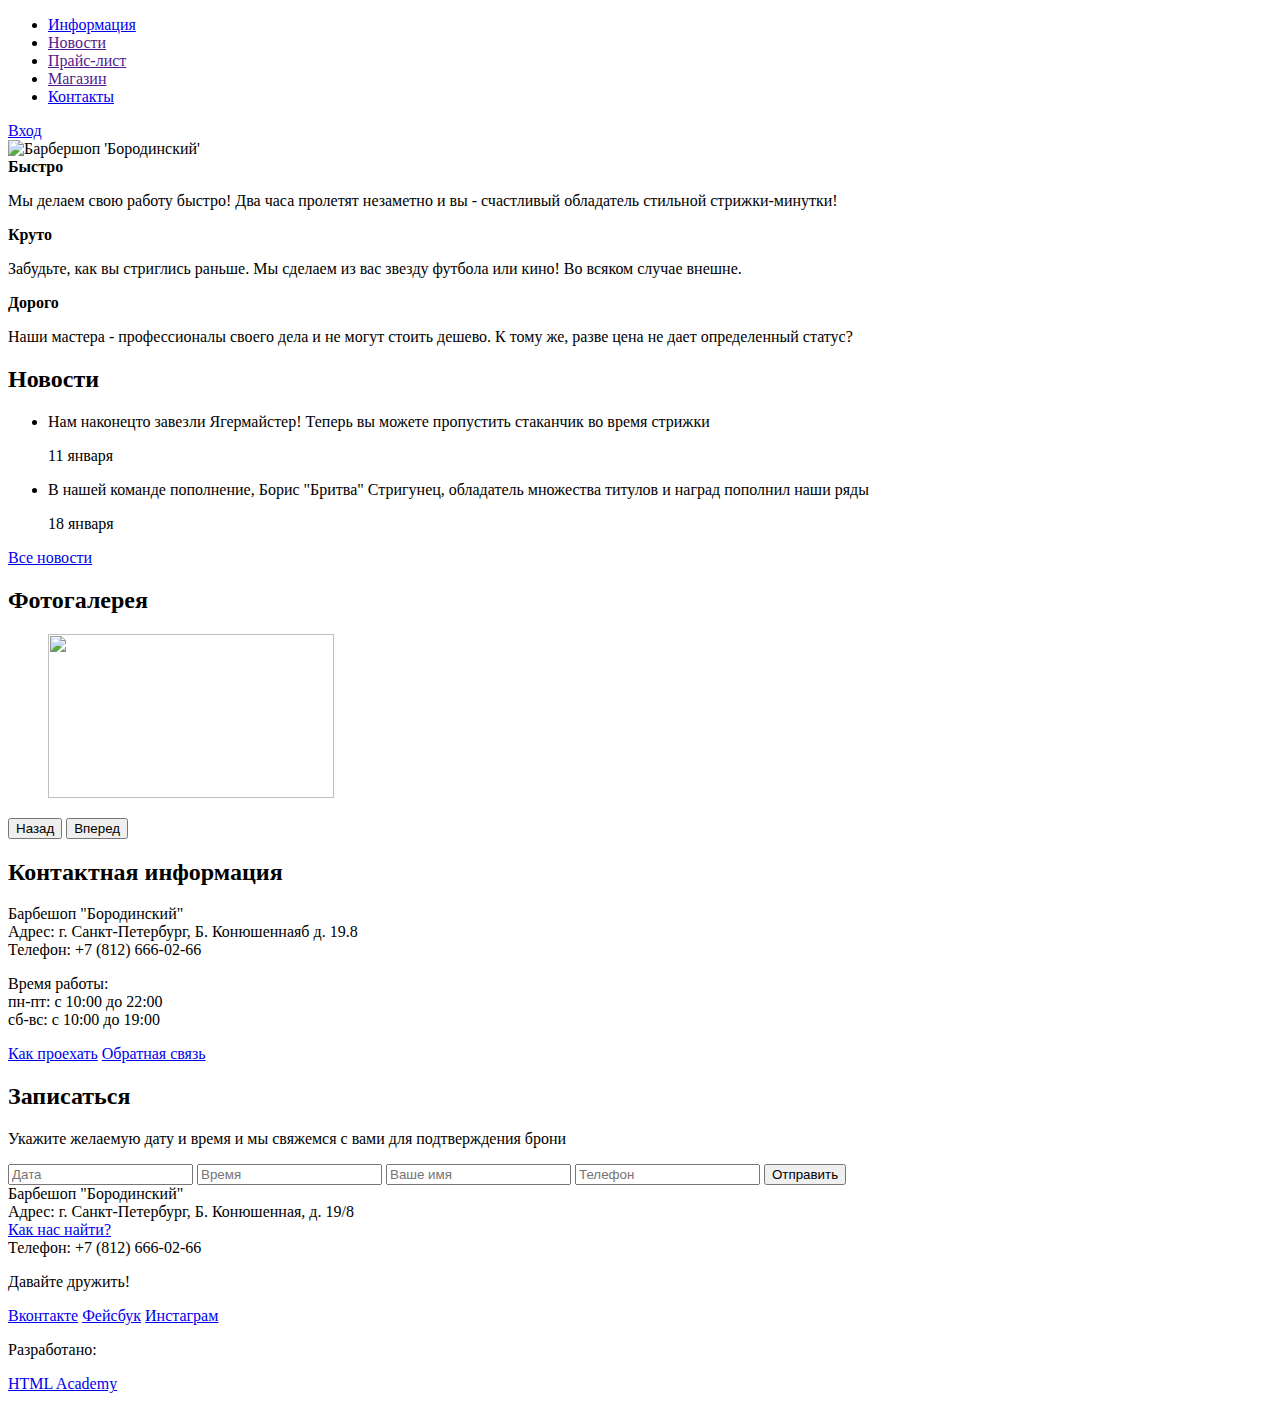
==== index.html @ 5616eb5a "Лекция №2" ====
<!DOCTYPE html>
<html lang="ru">
	<head>
		<meta charset="utf-8">
		<title>
			Барбершоп "Бородинский"
		</title>
	</head>
	<body>
		<header class="main-header">
			<div class="container">
				<nav class="main-navigation">
					<ul>
						<li>
							<a href="#">Информация</a>
						</li>
						<li>
							<a href="">Новости</a>
						</li>
						<li>
							<a href="">Прайс-лист</a>
						</li>
						<li>
							<a href="">Магазин</a>
						</li>
						<li>
							<a href="#">Контакты</a>
						</li>
					</ul>
					
				</nav>	
				<div class="user-block">
					<a class="login" href="#">Вход</a>
					
				</div>
			</div>
			
		</header>
		<main class="container">
			<div class="index-logo">
				<img src="img/index-logo.png" width="368" height="204" alt="Барбершоп 'Бородинский'"
			</div>
			<section class="features">
				<div class="features-item">
					<b class="features-name">Быстро</b>
					<p>Мы делаем свою работу быстро! Два часа пролетят незаметно и вы - счастливый обладатель стильной стрижки-минутки!</p>
				</div>
				<div class="features-item">
					<b class="features-name">Круто</b>
					<p>Забудьте, как вы стриглись раньше. Мы сделаем из вас звезду футбола или кино! Во всяком случае внешне.</p>
				</div>
				<div class="features-item">
					<b class="features-name">Дорого</b>
					<p>Наши мастера - профессионалы своего дела и не могут стоить дешево. К тому же, разве цена не дает определенный статус?</p>
				</div>
			</section>
			<div class="index-content">
				<div class="inde[-content-left">
					<h2 class="index-content-title">Новости</h2>
					<ul class="news-preview">
						<li>
							<p>Нам наконецто завезли Ягермайстер! Теперь вы можете пропустить стаканчик во время стрижки</p>
							<time datetime="2016-01-11">11 января</time>
						</li>
						<li>
							<p>В нашей команде пополнение, Борис "Бритва" Стригунец, обладатель множества титулов и наград пополнил наши ряды </p>
							<time datetime="2016-01-18">18 января</time>
						</li>
					</ul>
					<a class="btn" href="#">Все новости</a>
				</div>
				<div class="index-content-right">
					<h2 class="index-content-title">Фотогалерея</h2>
					<div class="gallery">
						<figure class="gallery-content">
							<img src="img/photo-1.jpg" width="286" height="164" alt="">
						</figure>
						<button class="btn gallery-prev">Назад</button>
						<button class="btn gallery-next"> Вперед</button>
					</div>
				</div>
			</div>
			<div class="index-content">
				<div class="index-content-left">
					<h2 class="index-content-title">Контактная информация</h2>
					<p>
						Барбешоп "Бородинский"<br>
						Адрес: г. Санкт-Петербург, Б. Конюшеннаяб д. 19.8<br>
						Телефон: +7 (812) 666-02-66
					</p>
					<p>
						Время работы:<br>
						пн-пт: с 10:00 до 22:00<br>
						сб-вс: с 10:00 до 19:00
					</p>
					<a class="btn" href="#">Как проехать</a>
					<a class="btn" href="#">Обратная связь</a>
				</div>
				<div class="index-content-right">
					<h2 class="index-content-title">Записаться</h2>
					<p>Укажите желаемую дату и время и мы свяжемся с вами для подтверждения брони</p>
					<form class="appointment-form" action="https://echo.htmlacademy.ru" method="post">
						<input type="text" name="date" value="" placeholder="Дата">
						<input type="text" name="time" value="" placeholder="Время">
						<input type="text" name="name" value="" placeholder="Ваше имя">
						<input type="tel" name="phone" value="" placeholder="Телефон">
						<button class="btn" type="submit" >Отправить</button>						
					</form>
				</div>
			</div>

			
		</main>
		<footer class="main-footer">
			<div class="container">
				<section class="footer-contacts">
					Барбешоп "Бородинский"<br>
					Адрес: г. Санкт-Петербург, Б. Конюшенная, д. 19/8<br>
					<a href="#">Как нас найти?</a><br>
					Телефон: +7 (812) 666-02-66
					
				</section>
				<section class="footer-social">
					<p>Давайте дружить!</p>
					<a class="social-btn social-btn-vk" href="#">Вконтакте</a>
					<a class="social-btn social-btn-fb" href="#">Фейсбук</a>
					<a class="social-btn social-btn-inst" href="#">Инстаграм</a>
				</section>
				<section class="fooetr-copyright">
					<p>Разработано:</p>
					<a class="btn" href="https://html.academy.ru">HTML Academy</a>
					
				</section>
				
			</div>
		</footer>

		
	</body>

</html>
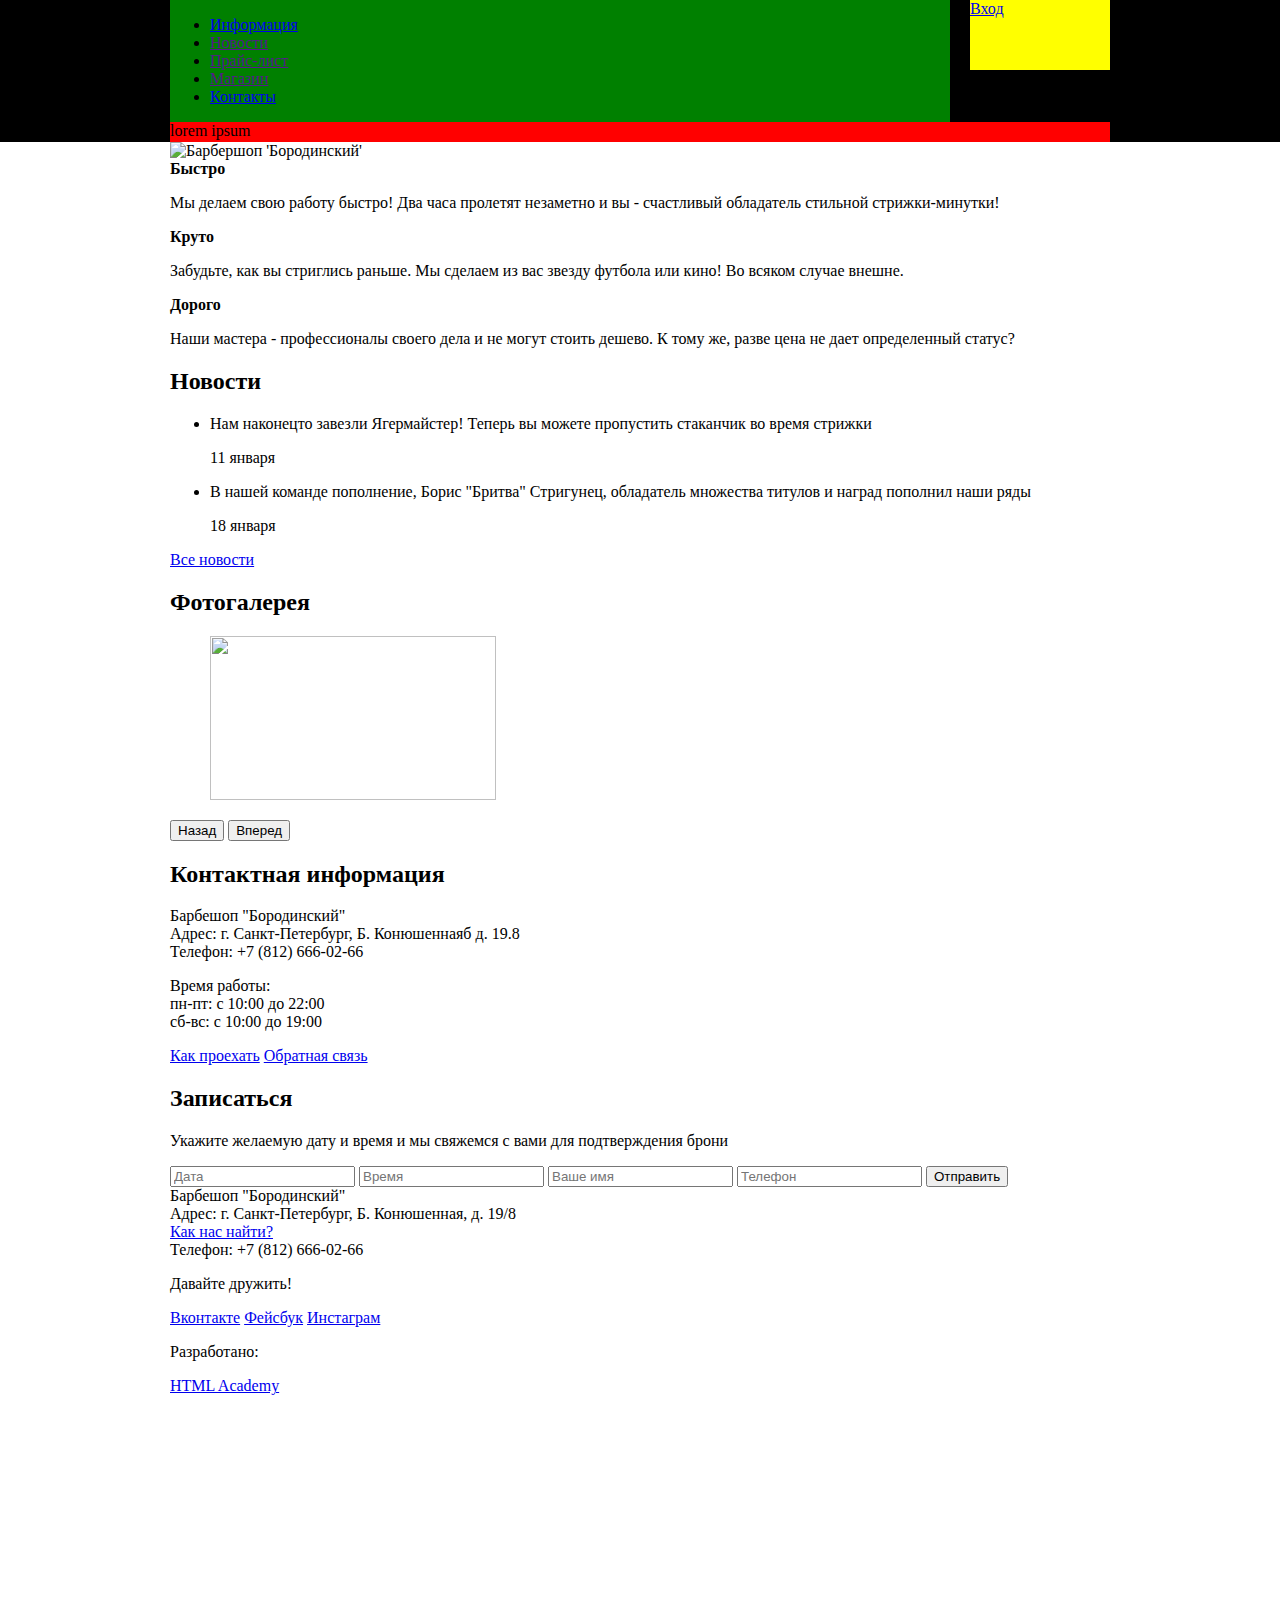
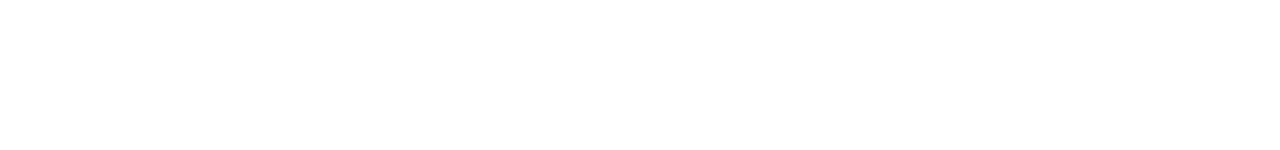
==== commit 0b3afb1a: "Лекция №4 продолжение" ====
--- a/index.html
+++ b/index.html
@@ -5,10 +5,11 @@
 		<title>
 			Барбершоп "Бородинский"
 		</title>
+		<link rel="stylesheet" type="text/css" href="style.css">
 	</head>
 	<body>
-		<header class="main-header">
-			<div class="container">
+		<header class="main-header ">
+			<div class="container clearfix">
 				<nav class="main-navigation">
 					<ul>
 						<li>
--- a/style.css
+++ b/style.css
@@ -0,0 +1,52 @@
+html,
+body {
+	min-width: 1122px;
+	min-height: 1750px;
+	margin: 0;
+	padding: 0;
+}
+
+body {
+	/*background: #000000 url("barbershop-index-grid.jpg") no-repeat 50% 3px;
+	background-size: 1122px auto;*/
+}
+
+.main-header {
+	/*Только для оформления сетки*/
+	min-height: 70px;
+	background-color: black;
+}
+
+.container {
+	width: 940px;
+	margin: 0 auto;
+	padding: 0 10px;
+	
+	
+}
+
+.main-navigation {
+	float: left;
+	width: 780px;
+	background-color: green;
+	/*Только для оформления сетки*/
+	min-height: 70px;
+}
+
+.user-block {
+	float: right;
+	width: 140px;
+	background-color: yellow;
+	/*Только для оформления сетки*/
+	
+	min-height: 70px;
+}
+
+.clearfix::after {
+	content: "lorem ipsum";
+	display: block;
+	clear: both;
+	height: 20px;
+	background-color: red;
+	background-size: 20px;
+}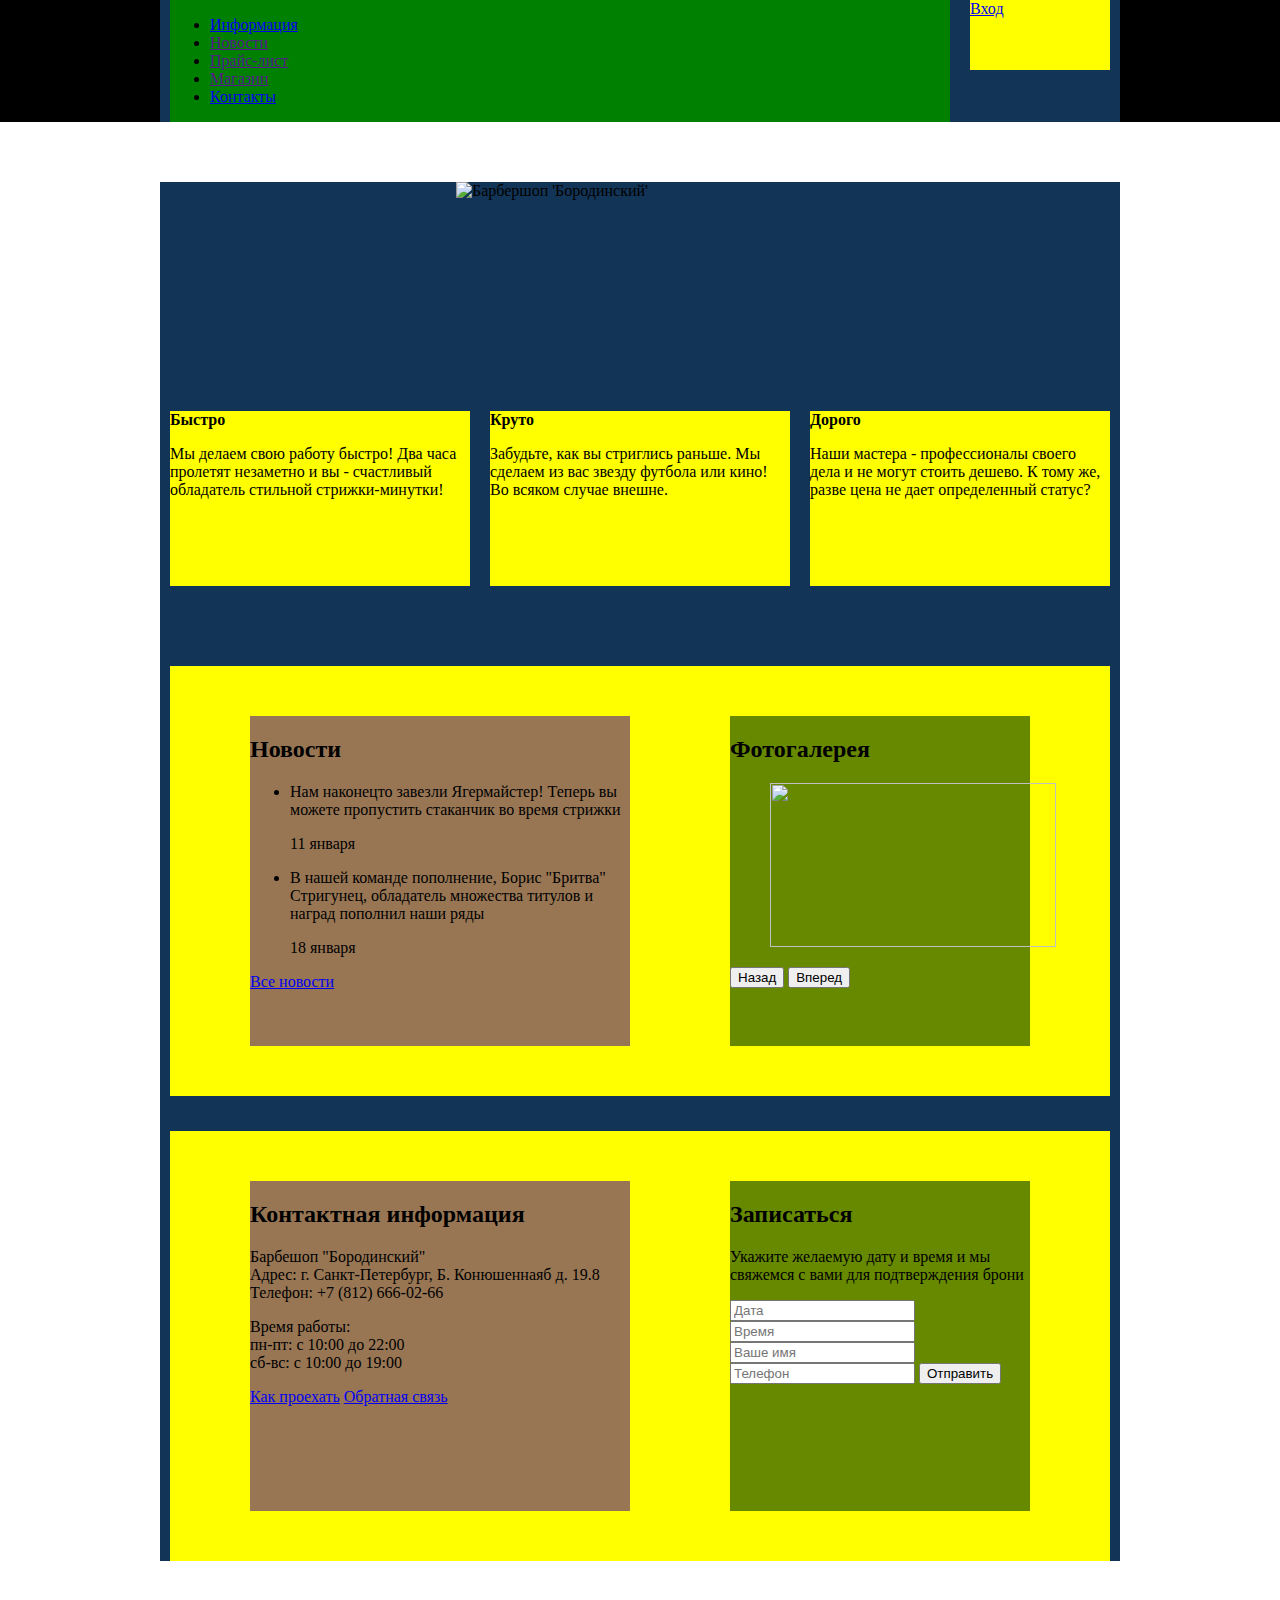
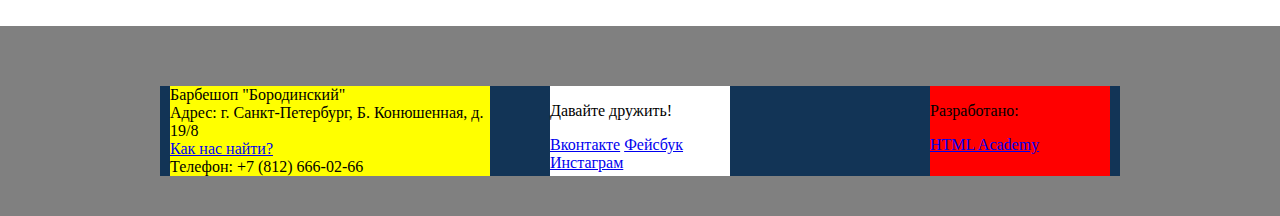
==== commit d585cb4b: "Окончание. Лекция №2" ====
--- a/index.html
+++ b/index.html
@@ -33,15 +33,20 @@
 				<div class="user-block">
 					<a class="login" href="#">Вход</a>
 					
+
+
+
 				</div>
+
+
 			</div>
 			
 		</header>
 		<main class="container">
 			<div class="index-logo">
-				<img src="img/index-logo.png" width="368" height="204" alt="Барбершоп 'Бородинский'"
+				<img src="img/index-logo.png" width="368" height="204" alt="Барбершоп 'Бородинский'">
 			</div>
-			<section class="features">
+			<section class="features clearfix">
 				<div class="features-item">
 					<b class="features-name">Быстро</b>
 					<p>Мы делаем свою работу быстро! Два часа пролетят незаметно и вы - счастливый обладатель стильной стрижки-минутки!</p>
@@ -55,8 +60,8 @@
 					<p>Наши мастера - профессионалы своего дела и не могут стоить дешево. К тому же, разве цена не дает определенный статус?</p>
 				</div>
 			</section>
-			<div class="index-content">
-				<div class="inde[-content-left">
+			<div class="index-content clearfix">
+				<div class="index-content-left">
 					<h2 class="index-content-title">Новости</h2>
 					<ul class="news-preview">
 						<li>
@@ -81,7 +86,7 @@
 					</div>
 				</div>
 			</div>
-			<div class="index-content">
+			<div class="index-content clearfix">
 				<div class="index-content-left">
 					<h2 class="index-content-title">Контактная информация</h2>
 					<p>
@@ -107,13 +112,14 @@
 						<input type="tel" name="phone" value="" placeholder="Телефон">
 						<button class="btn" type="submit" >Отправить</button>						
 					</form>
+
 				</div>
 			</div>
 
 			
 		</main>
 		<footer class="main-footer">
-			<div class="container">
+			<div class="container clearfix">
 				<section class="footer-contacts">
 					Барбешоп "Бородинский"<br>
 					Адрес: г. Санкт-Петербург, Б. Конюшенная, д. 19/8<br>
@@ -127,7 +133,7 @@
 					<a class="social-btn social-btn-fb" href="#">Фейсбук</a>
 					<a class="social-btn social-btn-inst" href="#">Инстаграм</a>
 				</section>
-				<section class="fooetr-copyright">
+				<section class="footer-copyright">
 					<p>Разработано:</p>
 					<a class="btn" href="https://html.academy.ru">HTML Academy</a>
 					
--- a/style.css
+++ b/style.css
@@ -12,6 +12,7 @@
 }
 
 .main-header {
+	margin-bottom: 60px;
 	/*Только для оформления сетки*/
 	min-height: 70px;
 	background-color: black;
@@ -21,6 +22,7 @@
 	width: 940px;
 	margin: 0 auto;
 	padding: 0 10px;
+	background-color: #123456;
 	
 	
 }
@@ -43,10 +45,88 @@
 }
 
 .clearfix::after {
-	content: "lorem ipsum";
-	display: block;
+	content: "";
+	display: table;
 	clear: both;
-	height: 20px;
+	
+}
+
+.index-logo {
+	height: 204px;
+	width: 368px;
+	margin-right: auto;
+	margin-left: auto;
+	margin-bottom: 25px;
+}
+
+.features {
+	margin-bottom: 80px;
+}
+
+.features-item {
+	float: left;
+	width: 300px;
+	margin-right: 20px;
+	/*Только для оформления сетки*/
+	min-height: 175px;
+	background-color: yellow;
+}
+
+.features-item:last-child {
+	margin-right: 0;
+} 
+
+.index-content {
+	margin-bottom: 35px;
+	padding: 50px 80px;
+	/*Только для оформления сетки*/
+	background-color: yellow;
+}
+
+.index-content-left {
+	float: left;
+	width: 380px;
+	/*Только для оформления сетки*/
+	min-height: 330px;
+	background-color: #987654;
+}
+
+.index-content-right{
+	float: right;
+	width: 300px;
+	/*только для оформления сетки*/
+	min-height: 330px;
+	background-color: #678900;
+}
+
+.main-footer {
+	margin-top: 65px;
+	padding-top: 60px;
+	padding-bottom: 40px;
+	background-color: grey;
+}
+
+.footer-contacts {
+	float: left;
+	width: 320px;
+	margin-right: 60px;
+	/*Только для оформления сетки*/
+	min-height: 90px;
+	background-color: yellow;
+}
+
+.footer-social {
+	float: left;
+	width:180px;
+	/*Только для оформления сетки*/
+	min-height: 90px;
+	background-color: white;
+}
+
+.footer-copyright {
+	float: right;
+	width: 180px;
+	/*Только для оформления сетки*/
+	min-height: 90px;
 	background-color: red;
-	background-size: 20px;
 }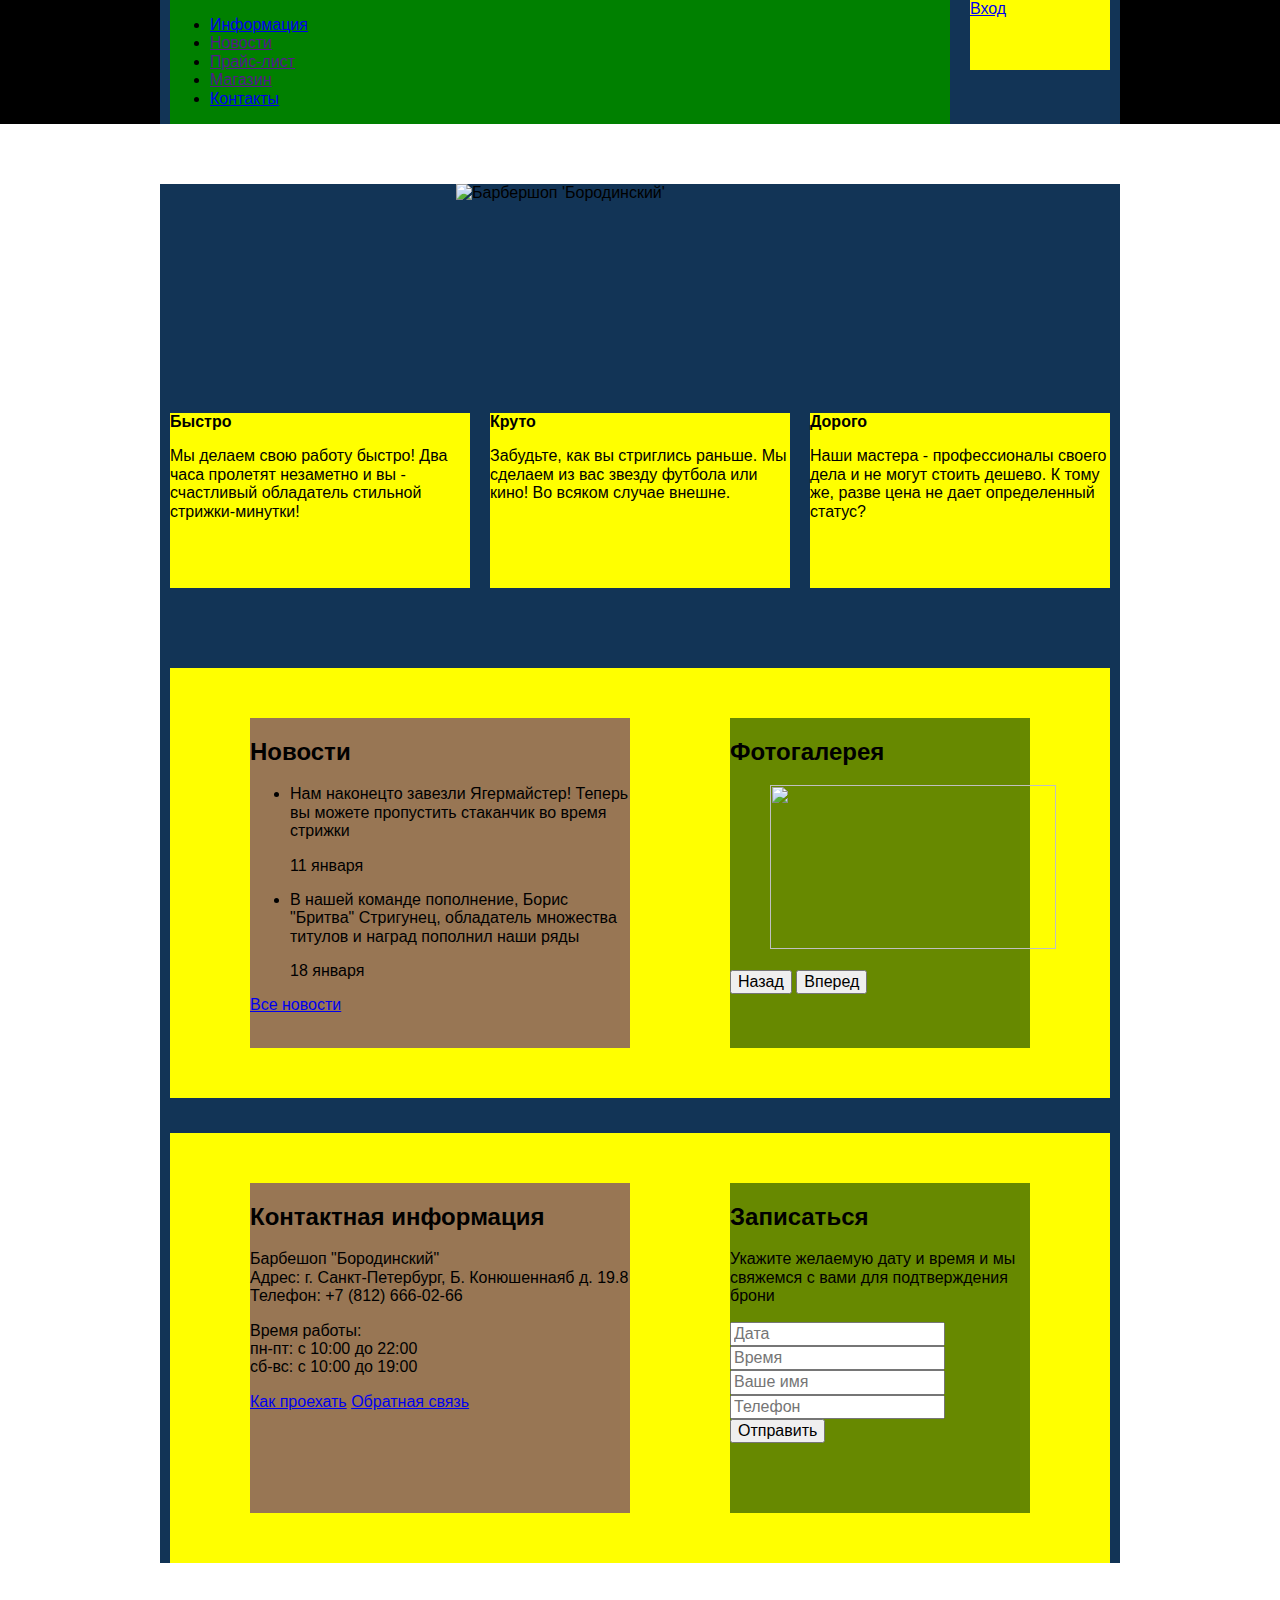
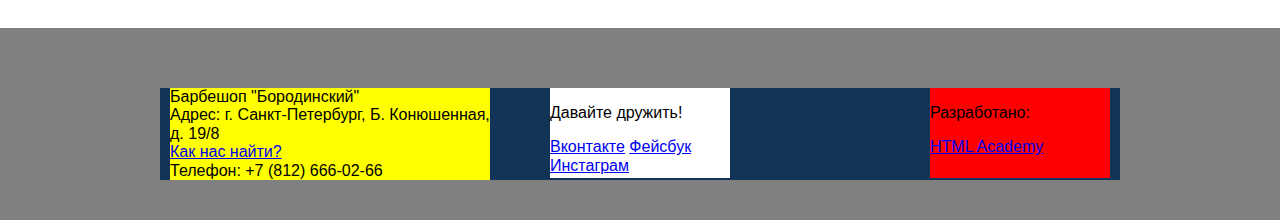
==== commit d8aec455: "Лекция №5. Начало." ====
--- a/index.html
+++ b/index.html
@@ -5,6 +5,7 @@
 		<title>
 			Барбершоп "Бородинский"
 		</title>
+		<link rel="stylesheet" type="text/css" href="normalize.css">
 		<link rel="stylesheet" type="text/css" href="style.css">
 	</head>
 	<body>
--- a/style.css
+++ b/style.css
@@ -1,7 +1,8 @@
 html,
 body {
-	min-width: 1122px;
-	min-height: 1750px;
+	/*min-width: 1122px;
+	min-height: 1750px;*/
+	min-width: 960px;
 	margin: 0;
 	padding: 0;
 }
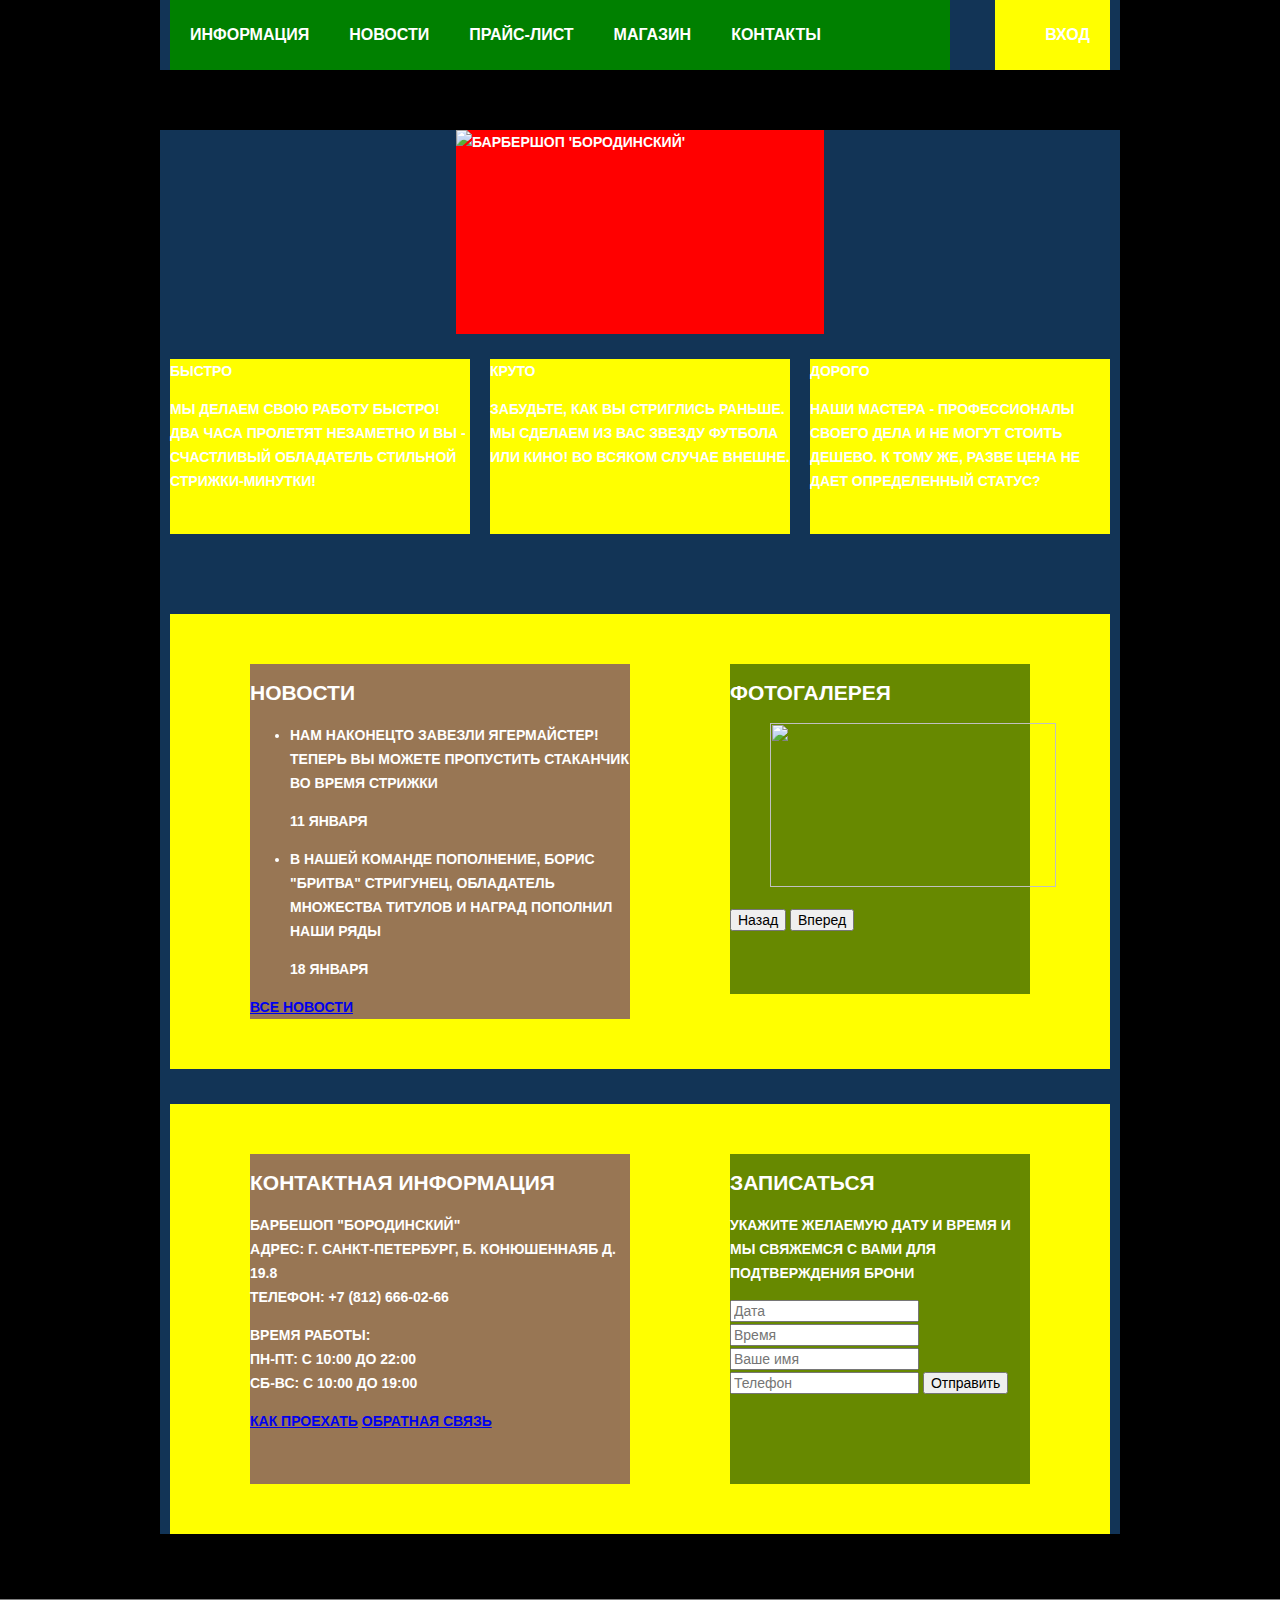
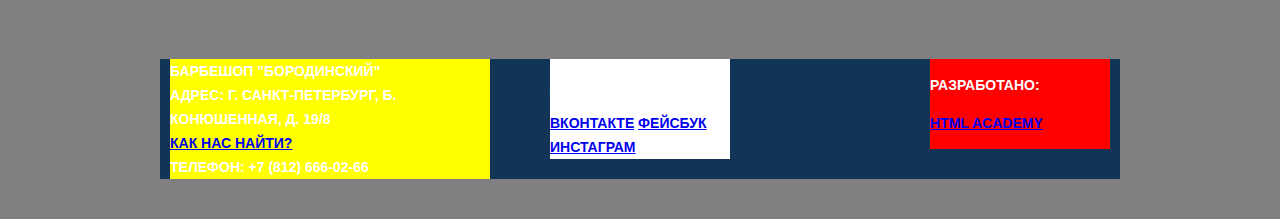
==== commit 75b91699: "Лекция №5. Продолжение." ====
--- a/index.html
+++ b/index.html
@@ -5,8 +5,8 @@
 		<title>
 			Барбершоп "Бородинский"
 		</title>
-		<link rel="stylesheet" type="text/css" href="normalize.css">
-		<link rel="stylesheet" type="text/css" href="style.css">
+		<link rel="stylesheet" type="text/css" href="css/normalize.css">
+		<link rel="stylesheet" type="text/css" href="css/style.css">
 	</head>
 	<body>
 		<header class="main-header ">
--- a/css/style.css
+++ b/css/style.css
@@ -0,0 +1,203 @@
+html,
+body {
+	/*min-width: 1122px;
+	min-height: 1750px;*/
+	margin: 0;
+	padding: 0;
+	
+}
+
+body {
+	min-width: 960px;
+	font-weight: 700;
+	font-size: 14px;
+	line-height: 24px;
+	font-family: "PT Sans Narrow", "Arial", sans-serif;
+	text-transform: uppercase;
+	color: #ffffff;
+	background: #000000 url("../img/body-bg.jpg") no-repeat center top;
+
+}
+
+.main-header {
+	margin-bottom: 60px;
+	color: #ffffff;
+	
+	background-color: black;
+}
+
+.container {
+	width: 940px;
+	margin: 0 auto;
+	padding: 0 10px;
+	background-color: #123456;
+	
+	
+}
+
+.main-navigation {
+	float: left;
+	width: 780px;
+	background-color: green;
+	/*Только для оформления сетки*/
+	min-height: 70px;
+}
+
+.main-navigation ul {
+	margin: 0;
+	padding: 0;
+	list-style: none;
+	font-size: 0;
+}
+
+.main-navigation li {
+	display: inline-block;
+	vertical-align: top;
+	font-size: 16px;
+	line-height: 20px;
+}
+
+.main-navigation a {
+	display: block;
+	padding: 25px 20px;
+	color: #ffffff;
+	text-decoration: none;
+}
+
+.main-navigation a:hover {
+	background: #242424;
+}
+
+.user-block {
+	float: right;
+	max-width: 140px;
+	background-color: yellow;
+	/*Только для оформления сетки*/
+	
+	min-height: 70px;
+}
+
+.login {
+	position: relative;
+	display: inline-block;
+	padding: 25px 20px;
+	padding-left: 50px;
+	
+	font-size: 16px;
+	line-height: 20px;
+	color: #ffffff;
+	text-decoration: none;
+}
+
+.login:hover {
+	background-color: #242424;
+}
+
+.login::before {
+	content: "";
+	position: absolute;
+	top: 28px;
+	left: 20px;
+	width: 18px;
+	height: 18px;
+	background:  url("../img/sprite.png") no-repeat;
+	background-position: -1px -15px;
+	opacity: 0.3;
+}
+
+.login:hover::before {
+	opacity: 1;
+}
+
+.clearfix::after {
+	content: "";
+	display: table;
+	clear: both;
+	
+}
+
+.index-logo {
+	height: 204px;
+	width: 368px;
+	margin-right: auto;
+	margin-left: auto;
+	margin-bottom: 25px;
+	background-color:red;
+}
+
+.index-logo img {
+	width: 368px;
+	height: 204px;
+}
+
+.features {
+	margin-bottom: 80px;
+}
+
+.features-item {
+	float: left;
+	width: 300px;
+	margin-right: 20px;
+	/*Только для оформления сетки*/
+	min-height: 175px;
+	background-color: yellow;
+}
+
+.features-item:last-child {
+	margin-right: 0;
+} 
+
+.index-content {
+	margin-bottom: 35px;
+	padding: 50px 80px;
+	/*Только для оформления сетки*/
+	background-color: yellow;
+}
+
+.index-content-left {
+	float: left;
+	width: 380px;
+	/*Только для оформления сетки*/
+	min-height: 330px;
+	background-color: #987654;
+}
+
+.index-content-right{
+	float: right;
+	width: 300px;
+	/*только для оформления сетки*/
+	min-height: 330px;
+	background-color: #678900;
+}
+
+.main-footer {
+	margin-top: 65px;
+	padding-top: 60px;
+	padding-bottom: 40px;
+	background-color: grey;
+}
+
+.footer-contacts {
+	float: left;
+	width: 320px;
+	margin-right: 60px;
+	/*Только для оформления сетки*/
+	min-height: 90px;
+	background-color: yellow;
+}
+
+.footer-social {
+	float: left;
+	width:180px;
+	/*Только для оформления сетки*/
+	min-height: 90px;
+	background-color: white;
+}
+
+.footer-copyright {
+	float: right;
+	width: 180px;
+	/*Только для оформления сетки*/
+	min-height: 90px;
+	background-color: red;
+}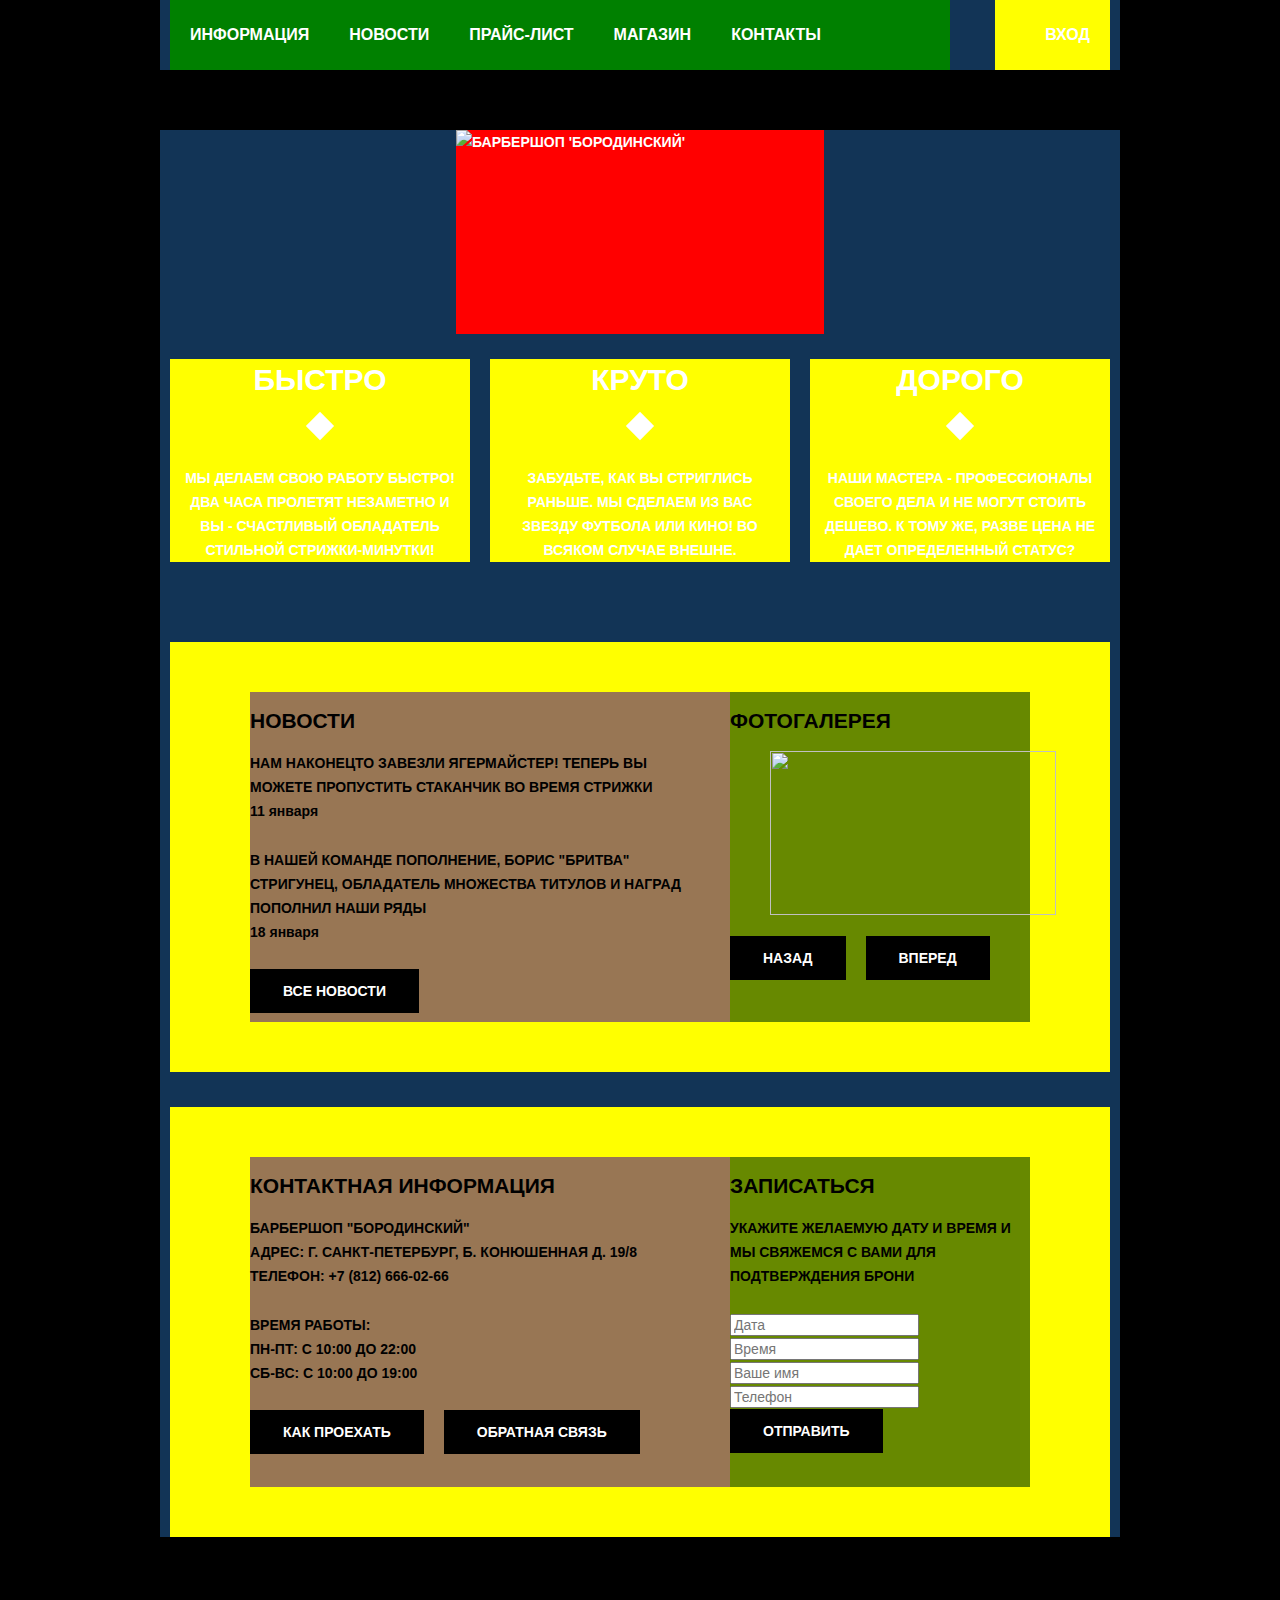
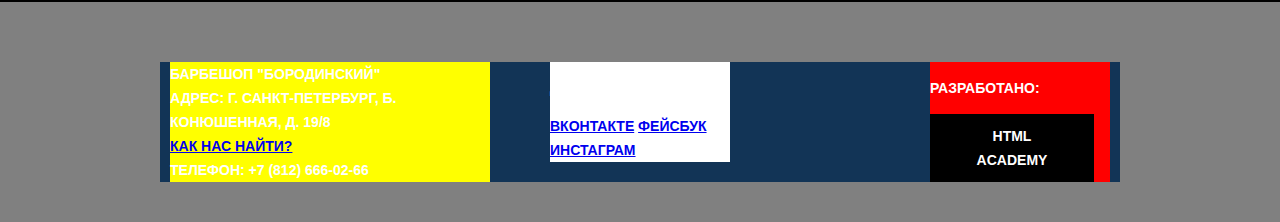
==== commit 8324efd7: "Лекция №5. Продолжение." ====
--- a/index.html
+++ b/index.html
@@ -91,8 +91,8 @@
 				<div class="index-content-left">
 					<h2 class="index-content-title">Контактная информация</h2>
 					<p>
-						Барбешоп "Бородинский"<br>
-						Адрес: г. Санкт-Петербург, Б. Конюшеннаяб д. 19.8<br>
+						Барбершоп "Бородинский"<br>
+						Адрес: г. Санкт-Петербург, Б. Конюшенная д. 19/8<br>
 						Телефон: +7 (812) 666-02-66
 					</p>
 					<p>
--- a/css/style.css
+++ b/css/style.css
@@ -138,6 +138,7 @@
 	float: left;
 	width: 300px;
 	margin-right: 20px;
+	text-align: center;
 	/*Только для оформления сетки*/
 	min-height: 175px;
 	background-color: yellow;
@@ -147,16 +148,47 @@
 	margin-right: 0;
 } 
 
+.features-name {
+	position: relative;
+	display: block;
+	font-size: 30px;
+	margin-bottom: 30px;
+	padding-bottom: 35px;
+	line-height: 42px;
+}
+
+.features-item p {
+	margin: 10px;
+	margin-bottom: 0;
+}
+
+.features-name::after {
+	content: "";
+	position: absolute;
+	bottom: 0;
+	left: 50%;
+	margin-left: -10px;
+	display: block;
+	width: 20px;
+	height: 20px;
+	background-color: #ffffff;
+	transform: rotate(45deg);
+}
+
 .index-content {
 	margin-bottom: 35px;
 	padding: 50px 80px;
+	color: #000000;
+	background: 
+	url("../img/index-content-shadow.png") no-repeat center,
+	#f8f5f2 url(../img/pattern-white.jpg);
 	/*Только для оформления сетки*/
 	background-color: yellow;
 }
 
 .index-content-left {
 	float: left;
-	width: 380px;
+	width: 480px;
 	/*Только для оформления сетки*/
 	min-height: 330px;
 	background-color: #987654;
@@ -170,6 +202,49 @@
 	background-color: #678900;
 }
 
+.index-content p {
+	margin: 0;
+	margin-bottom: 25px;
+}
+
+.news-preview {
+	margin: 0;
+	padding: 0;
+	padding-right: 35px;
+	list-style: none;
+}
+
+.news-preview li {
+	margin-bottom: 25px;
+}
+
+.news-preview p {
+	margin-bottom: 0;
+}
+
+.news-preview time {
+	text-transform: none;
+}
+
+.btn {
+	display: inline-block;
+	padding: 10px 33px;
+	margin-right: 16px;
+	font-weight: 700;
+	font-size: 14px;
+	line-height: 24px;
+	font-family: "PT Sans Narrow", "Arial", sans-serif;
+	color: #ffffff;
+	vertical-align: top;
+	text-align: center;
+	text-transform: uppercase;
+	text-decoration: none;
+	background-color: #000000;
+	border: none;
+	outline: none;
+	cursor: pointer;
+}
+
 .main-footer {
 	margin-top: 65px;
 	padding-top: 60px;
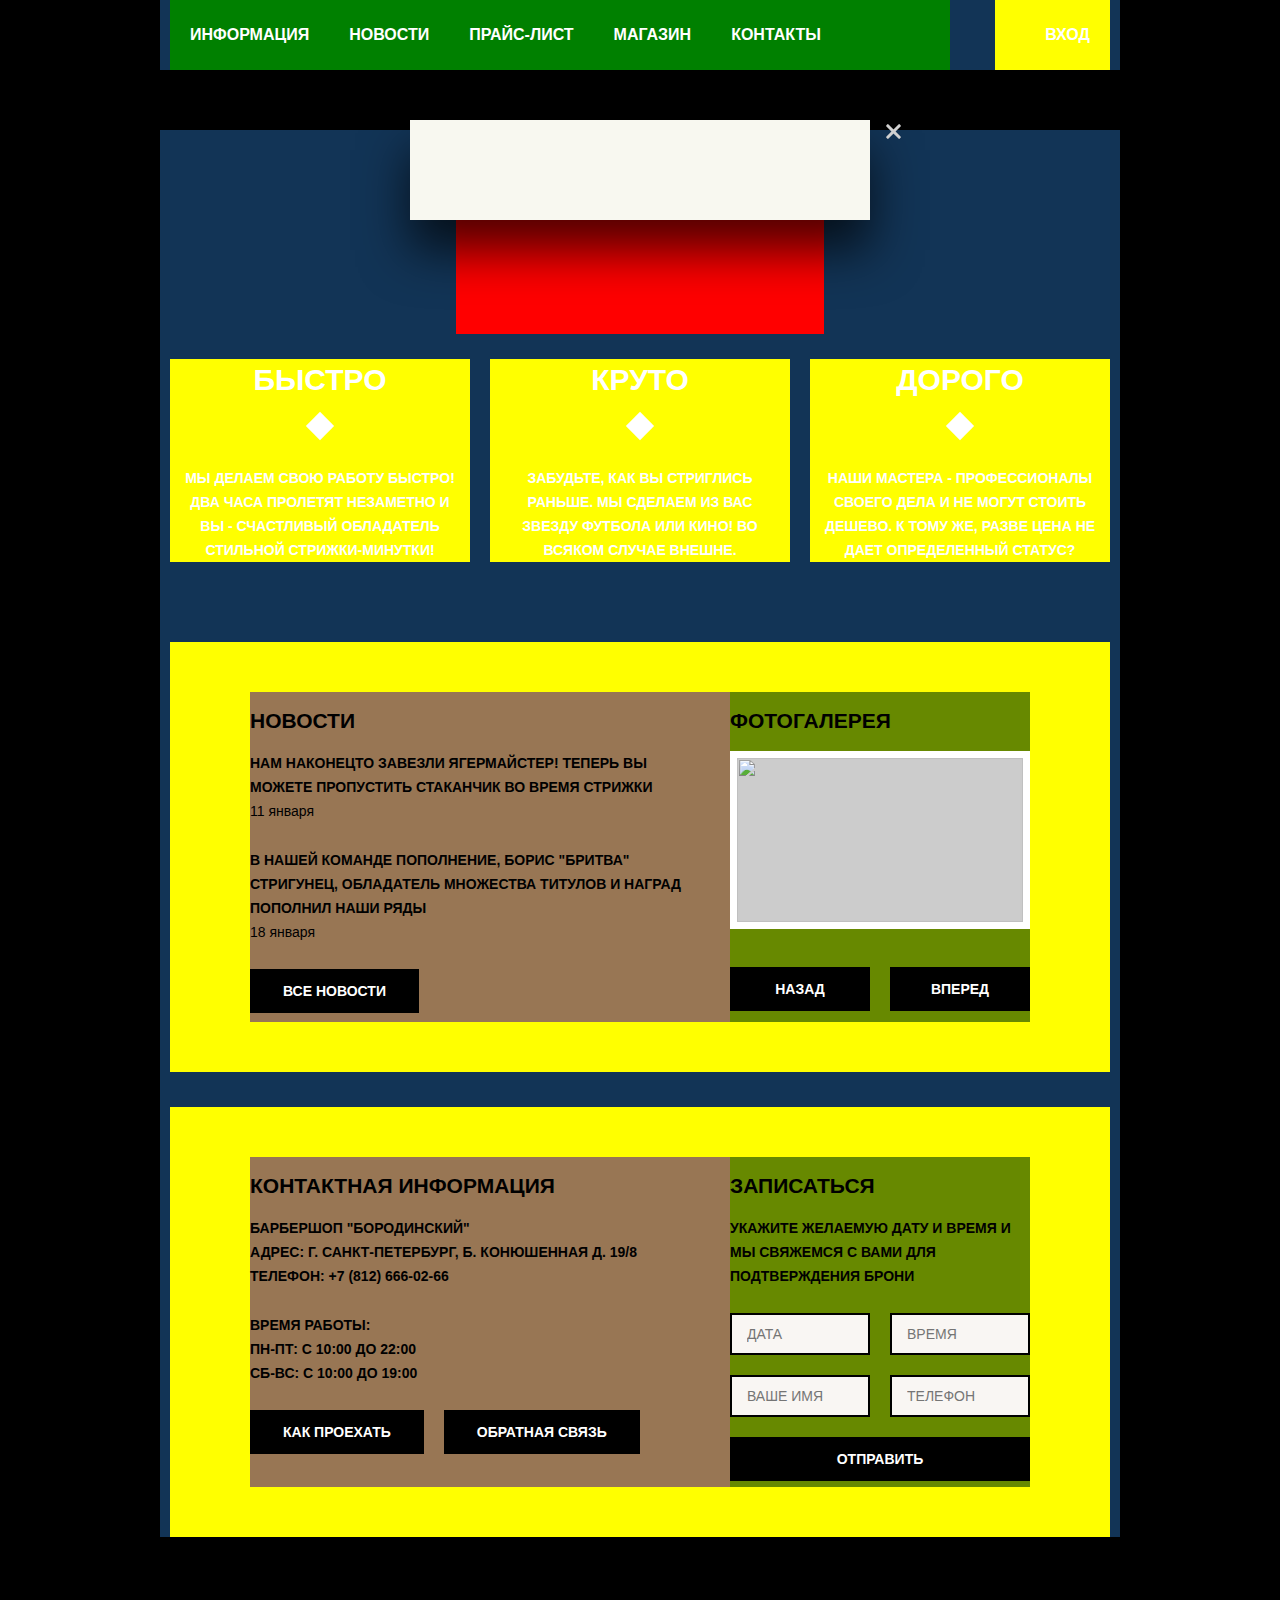
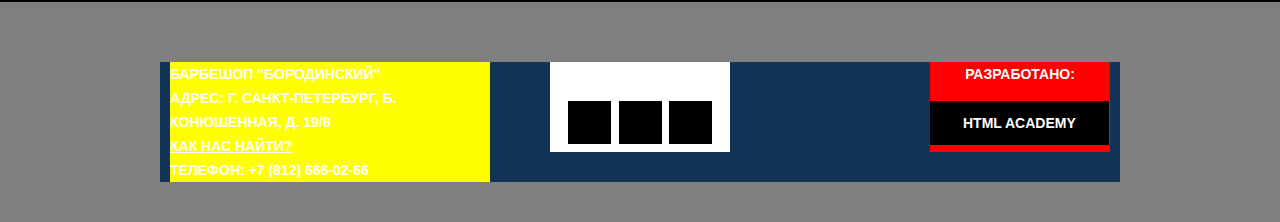
==== commit b9a5b784: "Лекция №6. Всплывающие окна. Начало." ====
--- a/index.html
+++ b/index.html
@@ -142,7 +142,11 @@
 				
 			</div>
 		</footer>
-
+		<div class="modal-content">
+			<button class="modal-content-close" type="button" title="Закрыть"> 	Закрыть
+				
+			</button>
+		</div>
 		
 	</body>
 
--- a/css/style.css
+++ b/css/style.css
@@ -224,6 +224,7 @@
 
 .news-preview time {
 	text-transform: none;
+	font-weight: 400;
 }
 
 .btn {
@@ -245,10 +246,90 @@
 	cursor: pointer;
 }
 
+.btn:hover,
+.btn:active {
+	background-color: #663d15;
+}
+
+.btn.disabled,
+.btn:disabled {
+	cursor: default;
+	opacity: 0.5;
+}
+
+.btn.disabled:hover,
+.btn:disabled:hover {
+	background-color: # #000000;
+}
+
+.gallery {
+	position: relative;
+	height: 260px;
+}
+
+.gallery-content {
+	height: 164px;
+	margin: 0;
+	background-color: #cccccc;
+	border: 7px solid #ffffff;
+}
+
+.gallery-content img {
+	width: 286px;
+	height: 164px;
+}
+
+.gallery .btn {
+	position: absolute;
+	bottom: 0;
+	width: 140px;
+	margin: 0;
+}
+
+.gallery-prev {
+	left: 0;
+}
+
+.gallery-next {
+	right: 0;
+}
+
+.appointment-form input{
+	float: left;
+	width: 106px;
+	margin-right: 20px;
+	margin-bottom: 20px;
+	padding: 7px 15px;
+	font-size: 14px;
+	line-height: 24px;
+	font-family: "PT Sans Narrow", "Arial", sans-serif;
+	color: #000000;
+	text-transform: uppercase;
+	background-color: #f9f6f3;
+	border: 2px solid #000000;
+	outline: none;
+}
+
+.appointment-form input:nth-child(2n) {
+	margin-right: 0;
+}
+
+.appointment-form .btn {
+	clear: both;
+	width: 100%;
+}
+
+.appointment-form input:focus {
+	border: 2px solid #663d15;
+}
+
 .main-footer {
 	margin-top: 65px;
 	padding-top: 60px;
 	padding-bottom: 40px;
+	color: #ffffff;
+	background: #252525 url("img/pattern-block.jpg");
+	/*только для оформления сетки*/
 	background-color: grey;
 }
 
@@ -261,12 +342,72 @@
 	background-color: yellow;
 }
 
+.footer-contacts a{
+	color: #ffffff;
+}
+
+.footer-contacts a:hover {
+	text-decoration: none;
+}
+
+
 .footer-social {
 	float: left;
 	width:180px;
+	text-align: center;
 	/*Только для оформления сетки*/
 	min-height: 90px;
 	background-color: white;
+}
+
+.footer-social p {
+	margin: 0;
+	margin-bottom: 15px;
+	
+}
+
+.social-btn {
+	display: inline-block;
+	width: 43px;
+	height: 43px;
+	margin: 0 2px;
+	font-size: 0;
+	vertical-align: top;
+	text-decoration: none;
+	background: #000000 url("img/sprite.png") no-repeat center;
+
+	transition:
+		background-position 0.5s,
+		background-color 0.5s;
+}
+
+
+.social-btn:hover {
+	background-color: #ffffff;
+}
+
+.social-btn-vk {
+	background-position: 9px -447px; 
+}
+
+.social-btn-fb {
+	background-position: 15px -171px;
+}
+
+.social-btn-inst {
+	background-position: 12px -313px;
+}
+
+.social-btn-vk:hover {
+	background-position: 9px -381px;
+}
+
+.social-btn-fb:hover {
+	background-position: 15px -100px;
+}
+
+.social-btn-inst:hover {
+	background-position: 12px -242px;
 }
 
 .footer-copyright {
@@ -275,4 +416,67 @@
 	/*Только для оформления сетки*/
 	min-height: 90px;
 	background-color: red;
+}
+
+.footer-copyright p {
+	margin: 0;
+	margin-bottom: 15px;
+	text-align: center;
+}
+
+.footer-copyright .btn {
+	margin-right: 0;
+}
+
+.footer-copyright .btn:hover{
+	color: #000000;
+	background-color: #ffffff;
+}
+
+/* Всплывающая форма*/
+
+.modal-content {
+	position: absolute;
+	top: 120px;
+	left: 50%;
+	width: 300px;
+	padding: 50px 80px;
+	margin-left: -230px;
+	
+	color: #000000;
+	background: #f8f8f0 url("img/pattern-white.jpg");
+	box-shadow: 0 30px 50px rgba(0, 0, 0, 0.7);
+}
+
+.modal-content-close {
+	position: absolute;
+	top: 0;
+	right: -34px;
+	width: 22px;
+	height: 22px;
+	font-size: 0;
+	background-color: transparent;
+	border: 0;
+	outline: 0;
+	cursor: pointer;
+}
+
+.modal-content-close::before,
+.modal-content-close::after {
+	content: "";
+	position: absolute;
+	top: 10px;
+	left: 2px;
+	width: 19px;
+	height: 3px;
+	background-color: #d0d0d0;
+	border-radius: 1px;
+}
+
+.modal-content-close::before {
+	transform: rotate(45deg);
+}
+
+.modal-content-close::after {
+	transform: rotate(-45deg);
 }